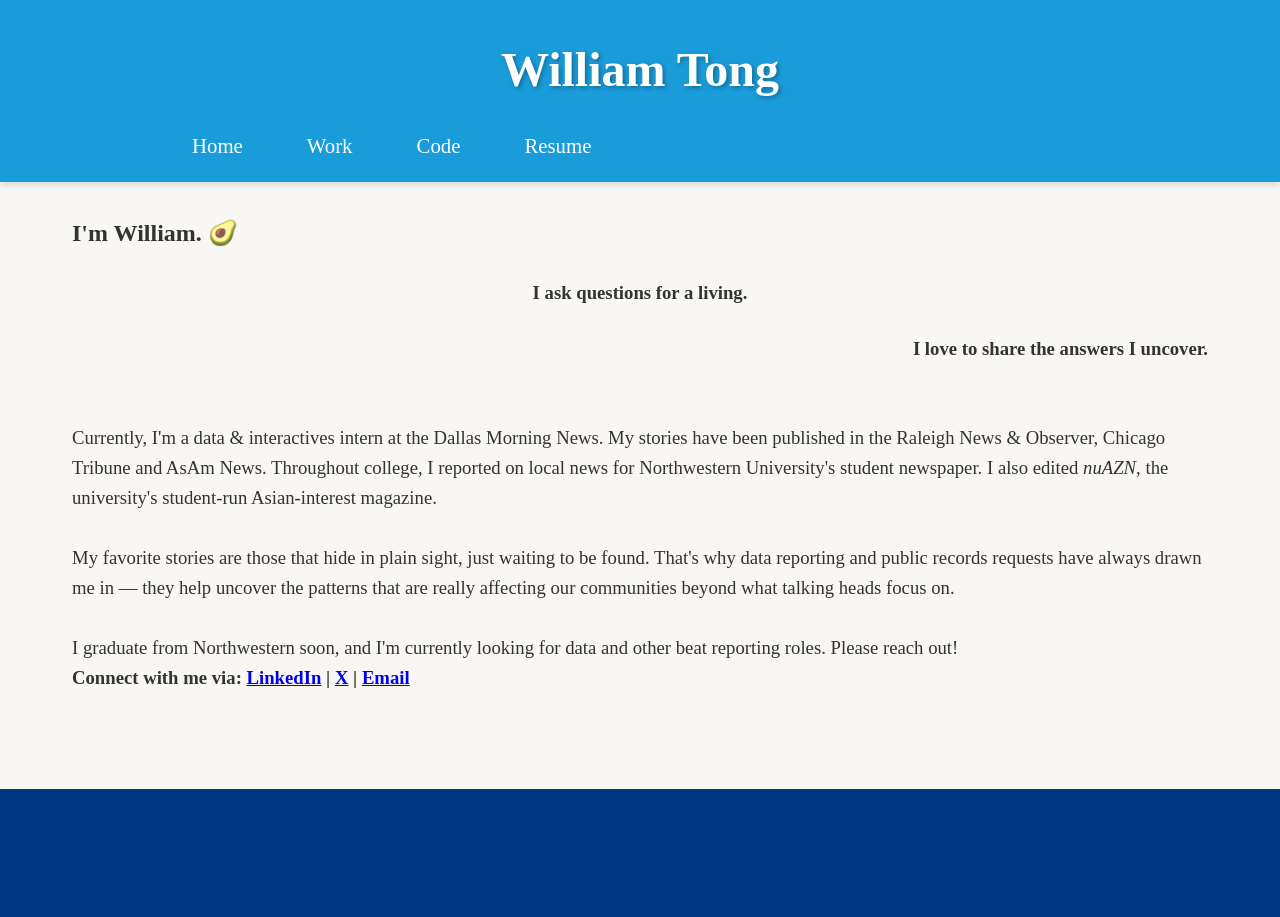
==== index.html @ 3d05a9ec "architect out portfolio" ====
<!DOCTYPE html>
<html lang="en">

<head>
    <meta charset="UTF-8">
    <meta name="viewport" content="width=device-width, initial-scale=1.0">
    <title>William Tong Portfolio</title>
    <link rel="stylesheet" href="style.css">
</head>

<body>
    <header>
        <h1>William Tong</h1>
        <div class="menu">
            <ul>
                <li><a href="index.html">Home</a></li>
                <li><a href="work.html">Work</a></li>
                <li><a href="code.html">Code</a></li>
                <li><a href="resume.html">Resume</a></li>
            </ul>
        </div>
    </header>

    <main>
        <h2>I'm William. 🥑 </h2> <br>
        <h3 style="text-align:center">I ask questions for a living.</h3> <br>
        <h3 style="float:right">I love to share the answers I uncover.<h3>

                <br><br><br>

                <p style="font-weight: normal;">Currently, I'm a data & interactives intern at the Dallas Morning News.
                    My stories have been published in the Raleigh News & Observer, Chicago Tribune and AsAm News.
                    Throughout college,
                    I reported on local news for Northwestern University's student newspaper. I also edited
                    <i>nuAZN</i>, the university's student-run Asian-interest magazine.
                    <br><br>
                    My favorite stories are those that hide in plain sight, just waiting to be found. That's why data
                    reporting and public records requests have always drawn me in &mdash; they help uncover the patterns
                    that are really affecting our communities beyond what talking heads focus on.

                    <br><br>
                    I graduate from Northwestern soon, and I'm currently looking for data and other beat reporting
                    roles. Please reach out!
                </p>

                <p>
                    Connect with me via: <a href="https://www.linkedin.com/in/william-tong22/"
                        target="_blank">LinkedIn</a> | <a href="twitter.com/@william2tong" target="_blank">X</a> | <a
                        href="mailto:williamtong2026@u.northwestern.edu">Email</a>
                </p>



    </main>

    <footer>
        <!-- <p>&copy; 2025 William Tong.</p> -->
    </footer>


</body>

</html>
---- style.css ----
/* Reset and base styles */
* {
    margin: 0;
    padding: 0;
    box-sizing: border-box;
}

body {
    font-family: 'Cambria';
    line-height: 1.6;
    color: #333;
    background-color: #f9f7f4;
}

/* Header styles */
header {
    
    background:  #1a9cda;
    color: rgb(255, 255, 255);
    text-align: center;
    padding: 2rem 10rem 0.5rem 10rem;
    box-shadow: 0 4px 6px rgba(0, 0, 0, 0.1);
}

header h1 {
    font-size: 3rem;
    margin-bottom: 0.5rem;
    text-shadow: 2px 2px 4px rgba(0, 0, 0, 0.3);
}

header p {
    font-size: 1.2rem;
    font-style: italic;
    opacity: 0.9;
}

header ul {
  display: flex;
  list-style-type: none;
  margin: 0;
  padding: 0;
  
}

ul li {
  
  float: left;
  font-size: 1.3rem;
}

ul li a {
  display: block;
  color: white;
  text-align: center;
  padding: 0.75rem 2rem;
  text-decoration: none;
}

ul li a:hover {
  background-color: #111111;
}

/* Main content */
main {
    max-width: 1200px;
    margin: 0 auto;
    padding: 2rem;
}

/* embed class */


.embed {

    position: relative;
    padding-bottom: 56.25%; /* This sets the aspect ratio (16:9) - adjust as needed */
    height: 0;
    overflow: hidden;
    max-width: 55%;
    text-align: center;
    margin: 0 auto;
}

.embed iframe {
    
    position: absolute;
    top: 2%;
    left: 0;
    width: 100%;
    height: 100%;
}


/* Gallery class */
.gallery {
    margin-bottom: 4rem;
    margin-left: 11.5rem;
    margin-right: 11.5rem;
}

.gallery section div {
    display: grid;
    grid-template-columns: repeat(auto-fit, minmax(500px, 1fr));

    grid-template-rows: repeat(auto-fit, minmax(300px, 1fr));
    gap: 2rem;
    margin-bottom: 2rem;
    
}

.gallery h2 {
    text-align: left;
    font-weight: normal;
    font-size: 2.5rem;
    color: #000000;
    margin-top: 1rem;
    margin-bottom: 1rem;
    padding-bottom: 1rem;
}


.item {
    background: white;
    border-radius: 12px;
    padding: 1.5rem;
    box-shadow: 0 4px 8px rgba(0, 0, 0, 0.1);
    transition: transform 0.3s ease, box-shadow 0.3s ease;
    border: 2px solid #f0f0f0;
}

.item:hover {
    transform: translateY(-5px);
    box-shadow: 0 8px 16px rgba(0, 0, 0, 0.15);
}

.item img {
    width: 100%;
    height: 300px;
    object-fit: cover;
    border-radius: 8px;
    margin-bottom: 1rem;
    background-color: #f5f5f5;
    border: 2px dashed #ccc;
}

.item h3 {
    color: rgb(0, 0, 0);
    font-size: 1.4rem;
    margin-bottom: 0.5rem;
    
}

.item p {
    color: #666;
    margin-bottom: 1rem;
    line-height: 1.5;
}

.price {
    font-size: 1.3rem;
    font-weight: bold;
    color: #955006;
    background: #f9f7f4;
    padding: 0.5rem 1rem;
    border-radius: 20px;
    display: none;
}

.slideout-panel {
  position: fixed; /* Fixed position relative to the browser window */
  top: 34%; /* Adjust top position as needed */
  left: -15rem; /* Hide the panel off-screen to the right (use 'left' for a left-side panel) */
  width: 12rem; /* Set the width of the fully extended panel */
  background-color: #333;
  color: white;
  transition: right 0.3s ease; /* Smooth transition for the 'right' property */
  border-radius: 0 12px 12px 0;
  padding: 10px;
  box-shadow: 0 0 10px rgba(0, 0, 0, 0.2);
  z-index: 1000;
}

.slideout-panel h3 {
    margin-bottom: 1rem;
}

.slideout-panel li {
    font-size: 1rem;
    list-style-type: none;
}

.slideout-panel:hover {
  left: 0; /* Slide the panel fully into view on hover */
}

.panelLabel {
  /* Styling for the small visible part (optional) */
  position: absolute;
  right: -12rem; /* Position the label outside the main panel area */
  top: 0;
  padding: 5px 10px;
  background-color: #333;
  cursor: pointer;
  
  border-radius: 12px;
  
}

.panelLabel:hover {
    display: hidden
}




/* About section */
.about section {
    background: white;
    padding: 3rem;
    border-radius: 12px;
    box-shadow: 0 4px 8px rgba(0, 0, 0, 0.1);
    margin-bottom: 4rem;
    border-left: 5px solid #955006;
}

.about h2 {
    color: #035c15;
    font-size: 2.2rem;
    margin-bottom: 1.5rem;
    text-align: center;
}

.about p {
    color: #555;
    font-size: 1.1rem;
    margin-bottom: 1rem;
    text-align: justify;
}

/* Footer */
footer {
    background: rgb(0, 54, 129);
    color: white;
    text-align: center;
    padding: 4rem;
    margin-top: 4rem;
}

footer p {
    opacity: 0.8;
}

/* Responsive design */
@media (max-width: 768px) {
    header h1 {
        font-size: 2rem;
    }
    
    .gallery {
        grid-template-columns: 1fr;
        gap: 1.5rem;
    }
    
    main {
        padding: 1rem;
    }
    
    .about {
        padding: 2rem;
    }
}
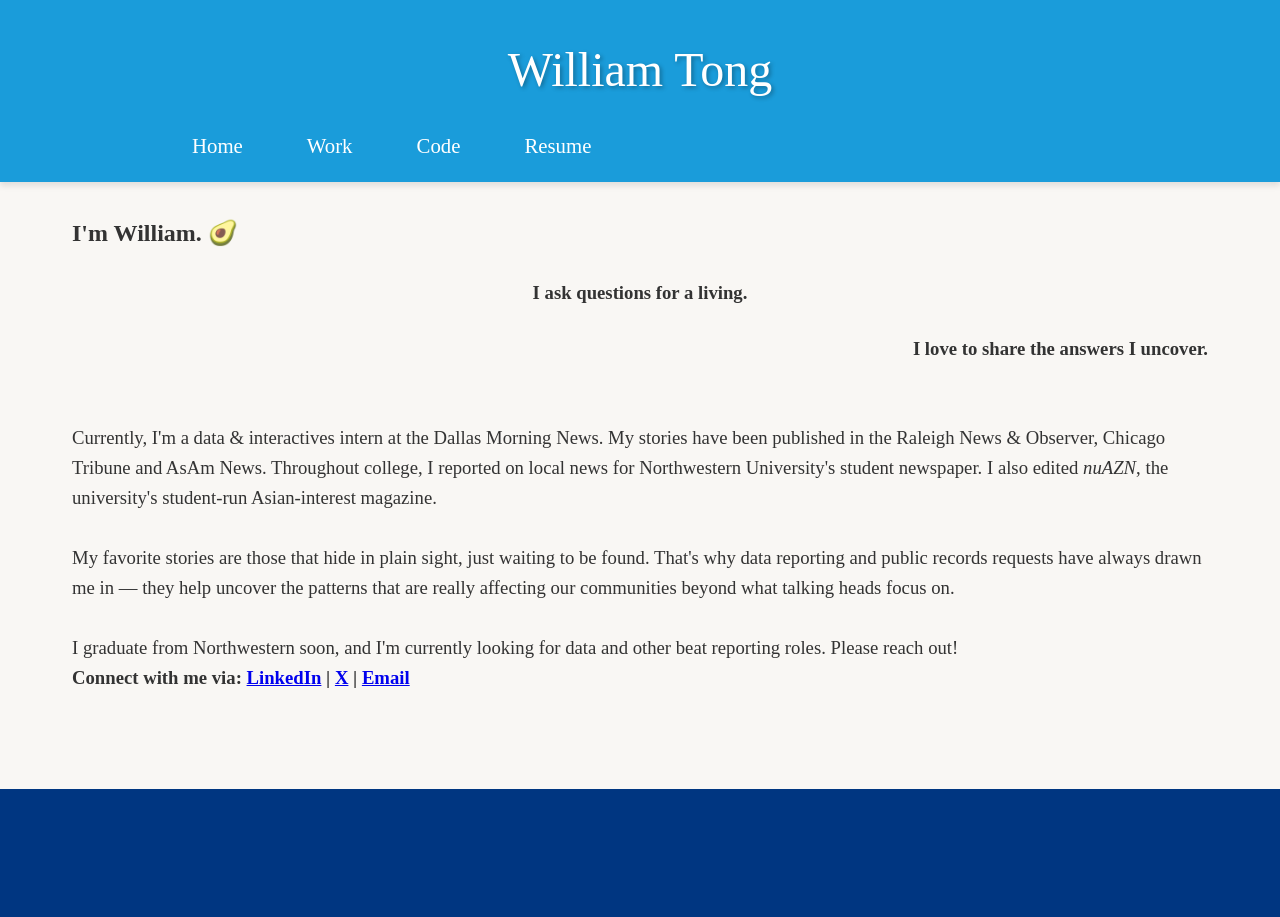
==== commit 1a97d1cc: "change hrefs" ====
--- a/index.html
+++ b/index.html
@@ -13,10 +13,10 @@
         <h1>William Tong</h1>
         <div class="menu">
             <ul>
-                <li><a href="index.html">Home</a></li>
-                <li><a href="work.html">Work</a></li>
-                <li><a href="code.html">Code</a></li>
-                <li><a href="resume.html">Resume</a></li>
+                <li><a href="index">Home</a></li>
+                <li><a href="work">Work</a></li>
+                <li><a href="code">Code</a></li>
+                <li><a href="resume">Resume</a></li>
             </ul>
         </div>
     </header>
--- a/style.css
+++ b/style.css
@@ -20,9 +20,11 @@
     text-align: center;
     padding: 2rem 10rem 0.5rem 10rem;
     box-shadow: 0 4px 6px rgba(0, 0, 0, 0.1);
+    border: 10px;
 }
 
 header h1 {
+    font-weight: normal;
     font-size: 3rem;
     margin-bottom: 0.5rem;
     text-shadow: 2px 2px 4px rgba(0, 0, 0, 0.3);
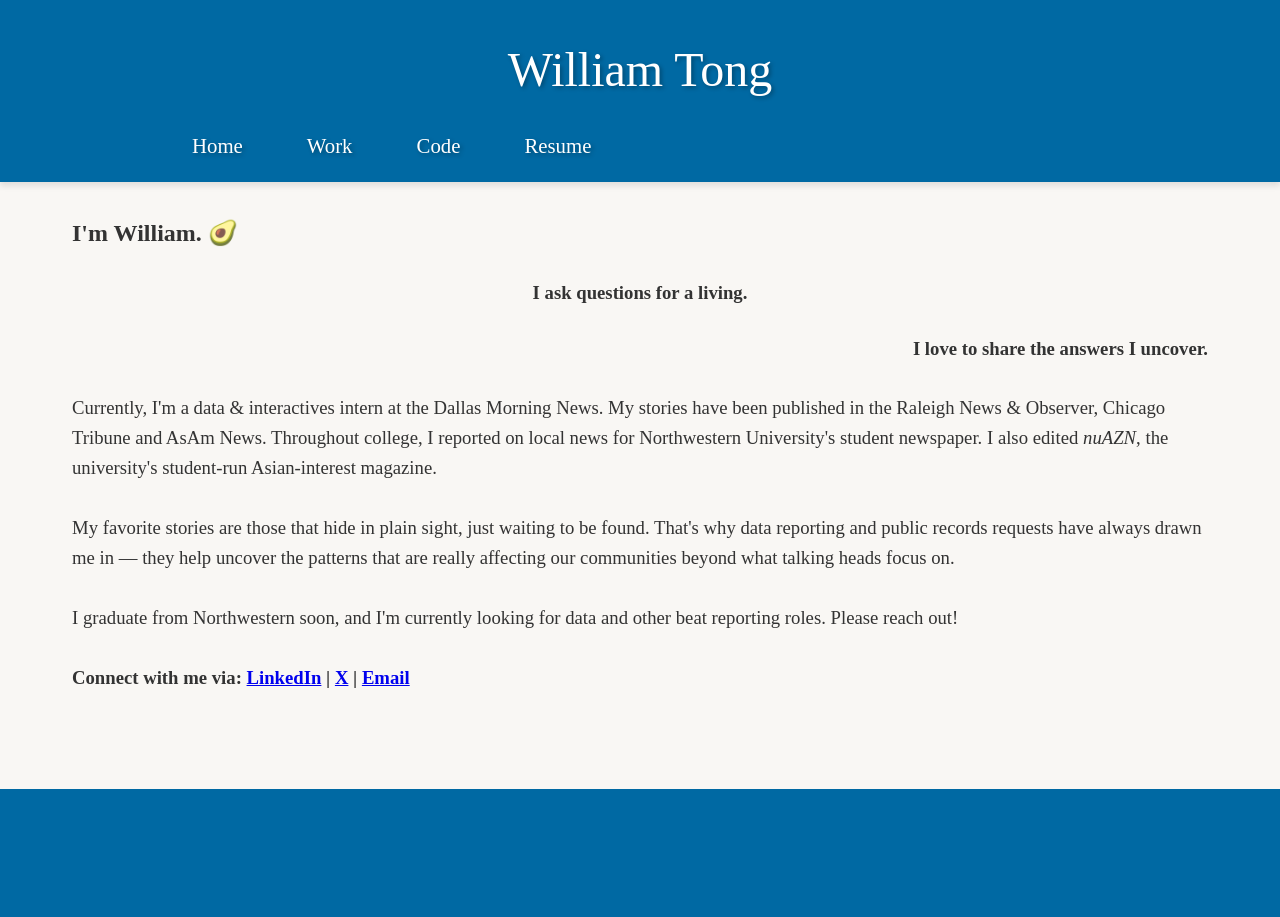
==== commit c8b60382: "client-side rendering work page" ====
--- a/index.html
+++ b/index.html
@@ -13,10 +13,10 @@
         <h1>William Tong</h1>
         <div class="menu">
             <ul>
-                <li><a href="index">Home</a></li>
-                <li><a href="work">Work</a></li>
-                <li><a href="code">Code</a></li>
-                <li><a href="resume">Resume</a></li>
+                <li><a href="index.html">Home</a></li>
+                <li><a href="work.html">Work</a></li>
+                <li><a href="code.html">Code</a></li>
+                <li><a href="resume.html">Resume</a></li>
             </ul>
         </div>
     </header>
@@ -26,7 +26,7 @@
         <h3 style="text-align:center">I ask questions for a living.</h3> <br>
         <h3 style="float:right">I love to share the answers I uncover.<h3>
 
-                <br><br><br>
+                <br><br>
 
                 <p style="font-weight: normal;">Currently, I'm a data & interactives intern at the Dallas Morning News.
                     My stories have been published in the Raleigh News & Observer, Chicago Tribune and AsAm News.
@@ -42,7 +42,7 @@
                     I graduate from Northwestern soon, and I'm currently looking for data and other beat reporting
                     roles. Please reach out!
                 </p>
-
+                <br>
                 <p>
                     Connect with me via: <a href="https://www.linkedin.com/in/william-tong22/"
                         target="_blank">LinkedIn</a> | <a href="twitter.com/@william2tong" target="_blank">X</a> | <a
--- a/style.css
+++ b/style.css
@@ -15,7 +15,7 @@
 /* Header styles */
 header {
     
-    background:  #1a9cda;
+    background:  #0069a3;
     color: rgb(255, 255, 255);
     text-align: center;
     padding: 2rem 10rem 0.5rem 10rem;
@@ -42,12 +42,17 @@
   margin: 0;
   padding: 0;
   
-}
+  
+}
+
 
 ul li {
   
   float: left;
   font-size: 1.3rem;
+  text-shadow: 2px 2px 4px rgba(0, 0, 0, 0.3);
+  border-radius: 12px;
+  
 }
 
 ul li a {
@@ -56,10 +61,11 @@
   text-align: center;
   padding: 0.75rem 2rem;
   text-decoration: none;
+  
 }
 
 ul li a:hover {
-  background-color: #111111;
+  background-color: #1a9cda;
 }
 
 /* Main content */
@@ -148,9 +154,16 @@
 .item h3 {
     color: rgb(0, 0, 0);
     font-size: 1.4rem;
-    margin-bottom: 0.5rem;
-    
-}
+    margin-bottom: 0.25rem;
+    
+}
+
+.item h4 {
+    font-style:italic;
+    font-weight:normal;
+}
+
+
 
 .item p {
     color: #666;
@@ -158,14 +171,21 @@
     line-height: 1.5;
 }
 
-.price {
-    font-size: 1.3rem;
-    font-weight: bold;
-    color: #955006;
-    background: #f9f7f4;
-    padding: 0.5rem 1rem;
-    border-radius: 20px;
-    display: none;
+.item button {
+    font-family: 'Cambria';
+    font-size: 1.1rem;
+    color:white;
+    background-color: #1a9cda;
+    padding: 0.5rem 1rem 0.5rem 1rem;
+    margin: 0.5rem 0.5rem 0.5rem 0rem;
+    text-decoration: none;
+}
+
+.item button:hover {
+    color: white;
+    background-color: #0069a3;
+    transition: transform 0.3s ease;
+
 }
 
 .slideout-panel {
@@ -241,7 +261,7 @@
 
 /* Footer */
 footer {
-    background: rgb(0, 54, 129);
+    background: #0069a3;
     color: white;
     text-align: center;
     padding: 4rem;
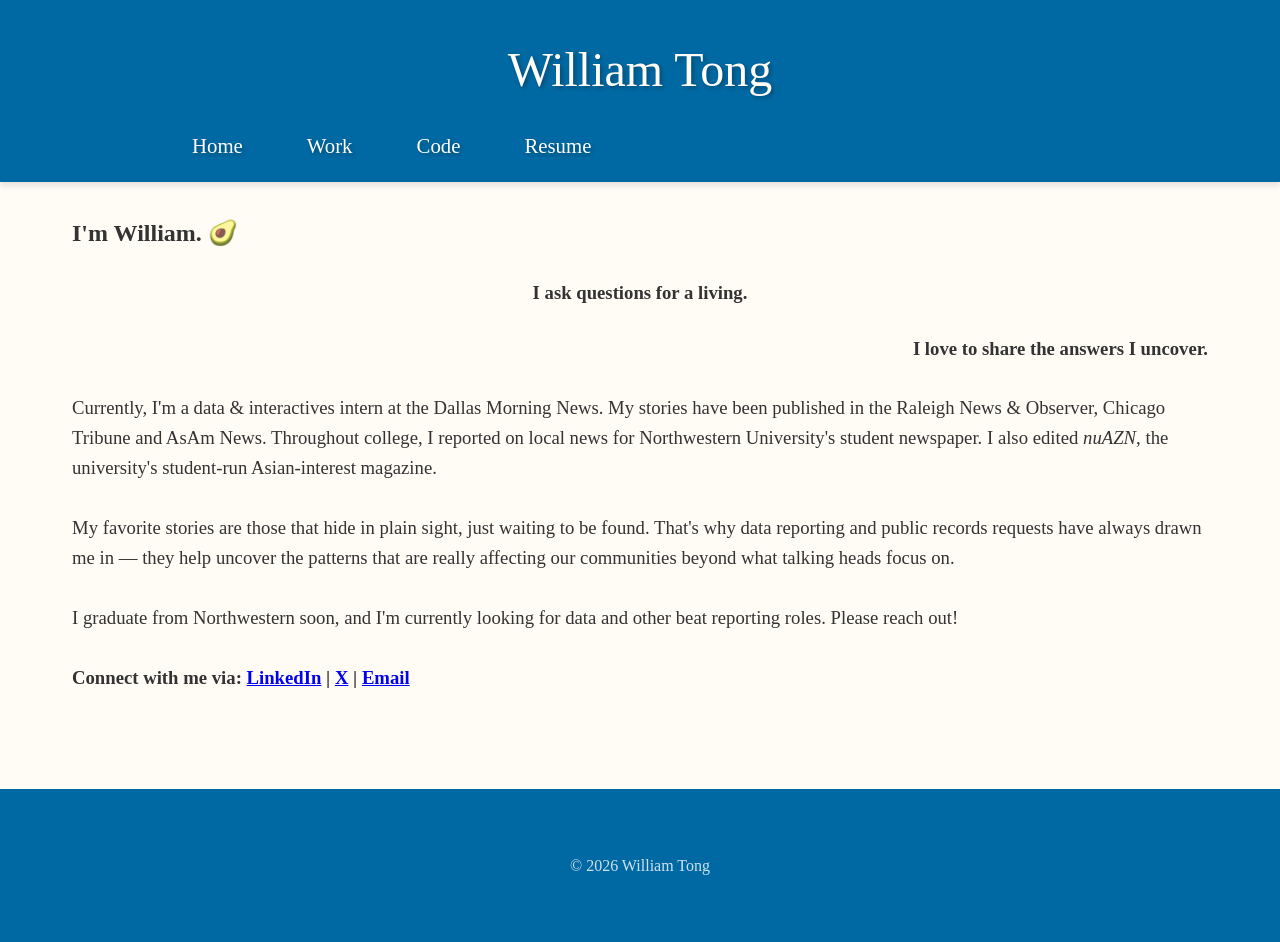
==== commit eb6c17cc: "some color stuff?" ====
--- a/index.html
+++ b/index.html
@@ -54,7 +54,7 @@
     </main>
 
     <footer>
-        <!-- <p>&copy; 2025 William Tong.</p> -->
+       <p>&copy; 2026 William Tong</p>
     </footer>
 
 
--- a/style.css
+++ b/style.css
@@ -9,14 +9,14 @@
     font-family: 'Cambria';
     line-height: 1.6;
     color: #333;
-    background-color: #f9f7f4;
+    background-color: #fffcf6;
 }
 
 /* Header styles */
 header {
     
     background:  #0069a3;
-    color: rgb(255, 255, 255);
+    color: #fffcf6;
     text-align: center;
     padding: 2rem 10rem 0.5rem 10rem;
     box-shadow: 0 4px 6px rgba(0, 0, 0, 0.1);
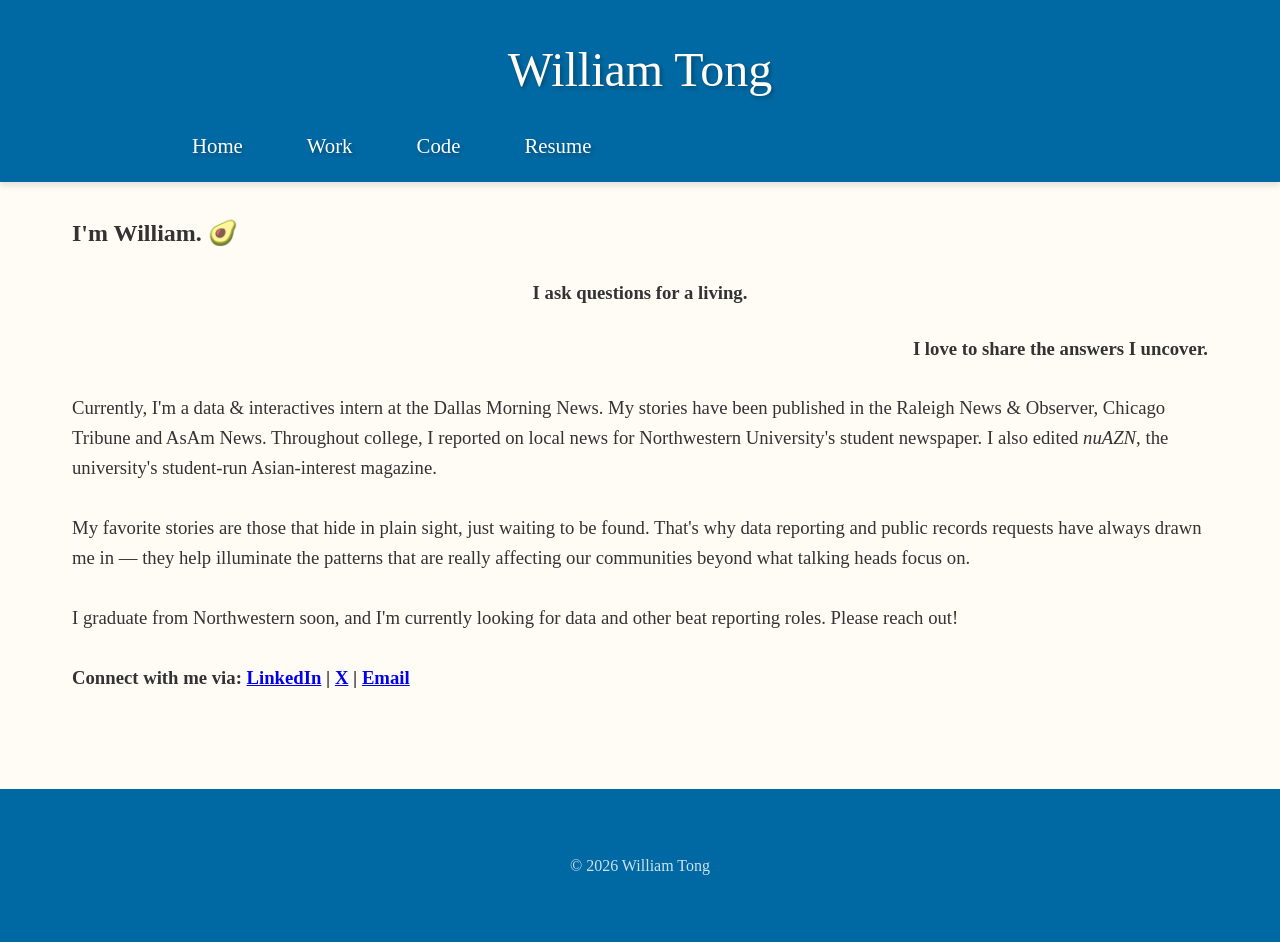
==== commit e7c65590: "add responsive design css elements" ====
--- a/index.html
+++ b/index.html
@@ -35,7 +35,7 @@
                     <i>nuAZN</i>, the university's student-run Asian-interest magazine.
                     <br><br>
                     My favorite stories are those that hide in plain sight, just waiting to be found. That's why data
-                    reporting and public records requests have always drawn me in &mdash; they help uncover the patterns
+                    reporting and public records requests have always drawn me in &mdash; they help illuminate the patterns
                     that are really affecting our communities beyond what talking heads focus on.
 
                     <br><br>
--- a/style.css
+++ b/style.css
@@ -14,7 +14,7 @@
 
 /* Header styles */
 header {
-    
+    display: grid;
     background:  #0069a3;
     color: #fffcf6;
     text-align: center;
@@ -274,20 +274,58 @@
 
 /* Responsive design */
 @media (max-width: 768px) {
+    header {
+        padding: 1rem 1rem 0.5rem 1rem;
+    }
+
     header h1 {
         font-size: 2rem;
     }
+
+    header ul {
+        flex-direction: column;
+        gap: 0.5rem;
+    }
+
+    ul li {
+        float: none;
+        width: 100%;
+    }
+
+    ul li a {
+        padding: 0.75rem 1rem;
+    }
     
     .gallery {
+        margin-left: 1rem;
+        margin-right: 1rem;
+        margin-bottom: 2rem;
+    }
+
+    .gallery section div {
         grid-template-columns: 1fr;
+        grid-template-rows: auto;
         gap: 1.5rem;
+    }
+
+    .gallery h2 {
+        font-size: 1.8rem;
+        margin-bottom: 1rem;
+    }
+
+    .item img {
+        height: 200px;
+    }
+
+    .item button {
+        font-size: 1rem;
+        padding: 0.5rem 0.75rem;
+        margin: 0.25rem 0.25rem 0.25rem 0;
     }
     
     main {
         padding: 1rem;
     }
     
-    .about {
-        padding: 2rem;
-    }
-}
+    
+}
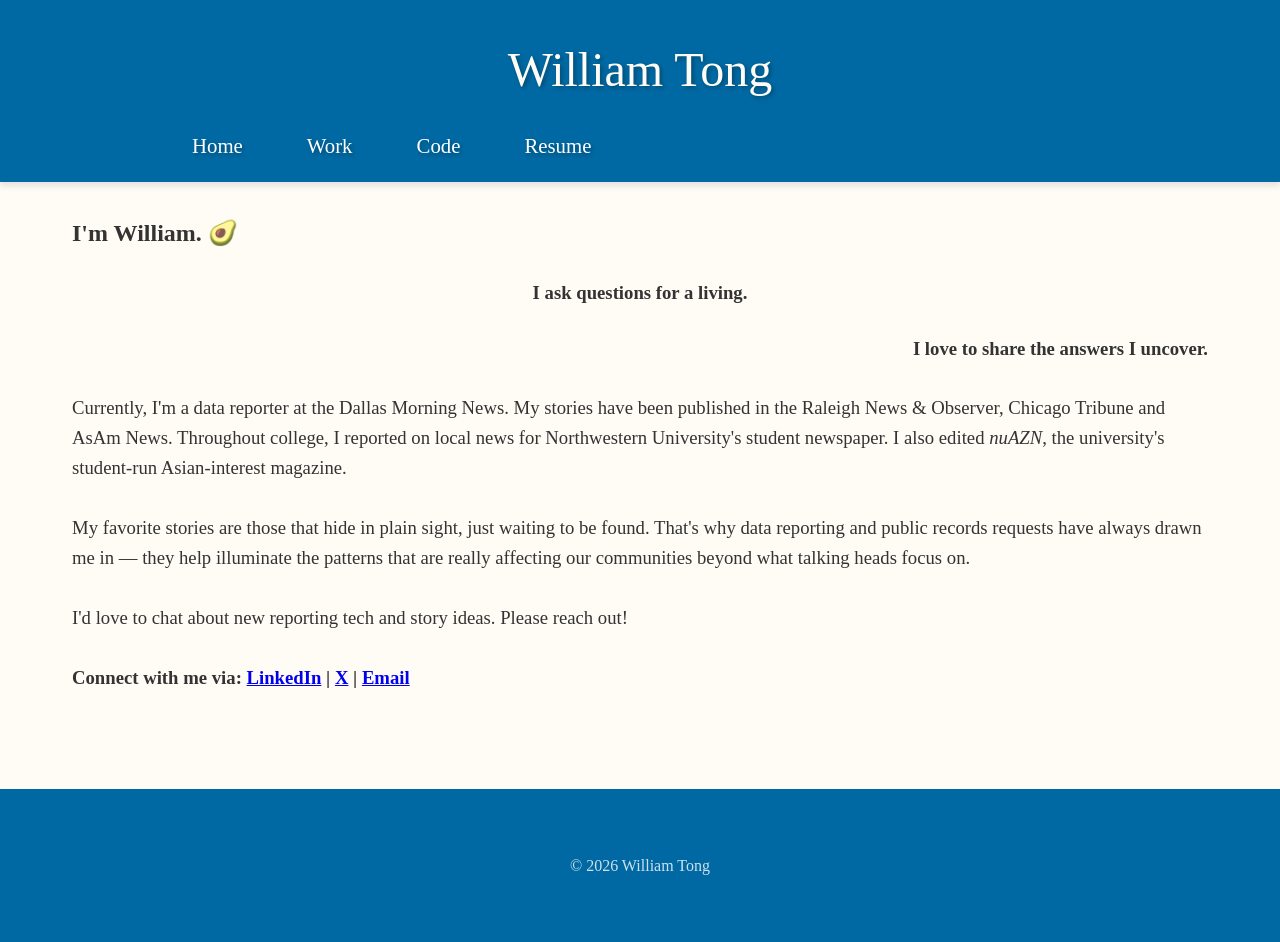
==== commit 9bb4c6d6: "change homepage text" ====
--- a/index.html
+++ b/index.html
@@ -28,7 +28,7 @@
 
                 <br><br>
 
-                <p style="font-weight: normal;">Currently, I'm a data & interactives intern at the Dallas Morning News.
+                <p style="font-weight: normal;">Currently, I'm a data reporter at the Dallas Morning News.
                     My stories have been published in the Raleigh News & Observer, Chicago Tribune and AsAm News.
                     Throughout college,
                     I reported on local news for Northwestern University's student newspaper. I also edited
@@ -39,8 +39,7 @@
                     that are really affecting our communities beyond what talking heads focus on.
 
                     <br><br>
-                    I graduate from Northwestern soon, and I'm currently looking for data and other beat reporting
-                    roles. Please reach out!
+                    I'd love to chat about new reporting tech and story ideas. Please reach out!
                 </p>
                 <br>
                 <p>
--- a/style.css
+++ b/style.css
@@ -322,7 +322,9 @@
         padding: 0.5rem 0.75rem;
         margin: 0.25rem 0.25rem 0.25rem 0;
     }
-    
+    .panelLabel {
+        right: -12.5rem;
+    }
     main {
         padding: 1rem;
     }
